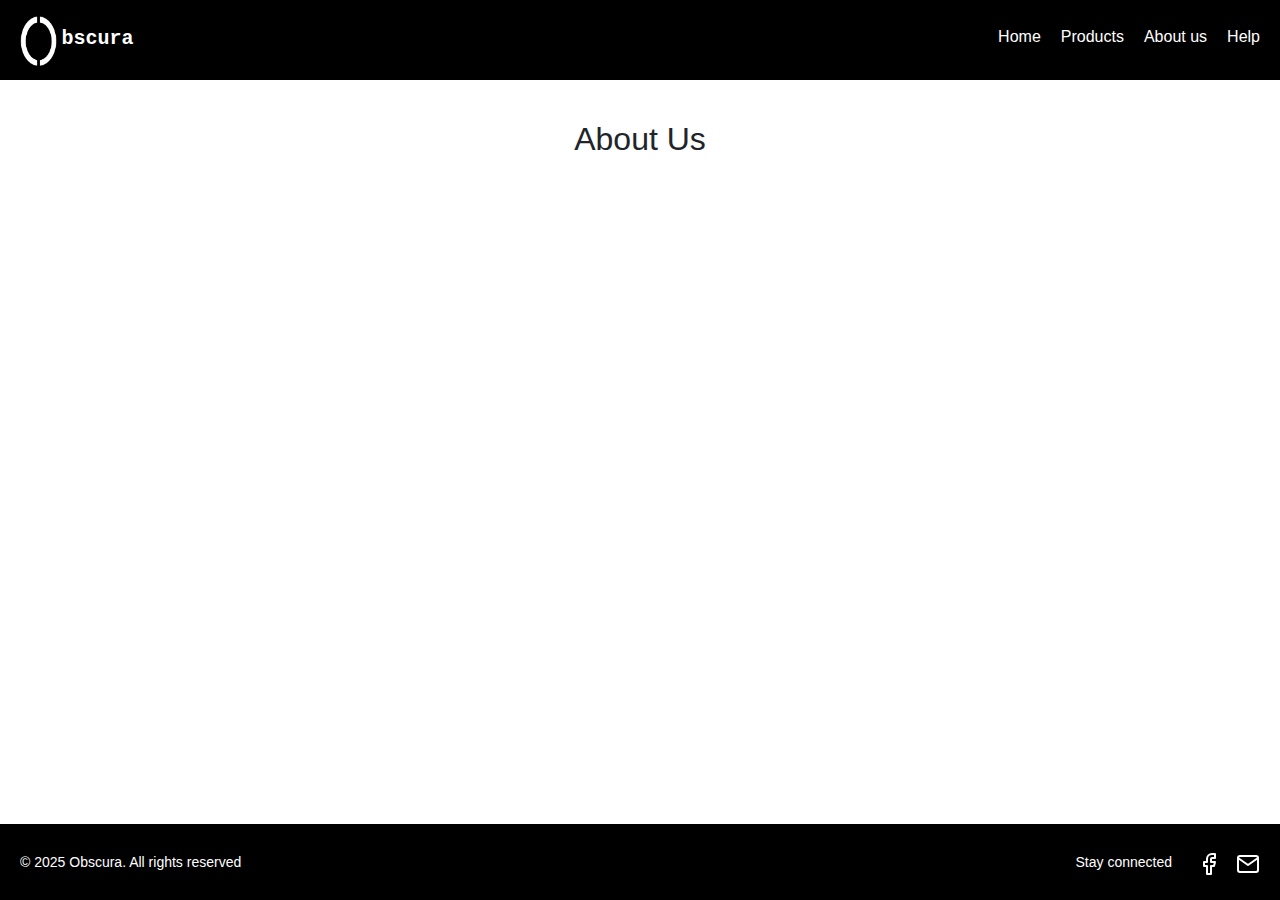
==== about.html @ 5c361ae5 "File Upoad" ====
<!DOCTYPE html>
<html lang="en">
  <head>
    <meta charset="UTF-8" />
    <meta name="viewport" content="width=device-width, initial-scale=1.0" />
    <link rel="stylesheet" href="assets/css/aboutus.css" />
    <link href="https://cdn.jsdelivr.net/npm/bootstrap@5.3.3/dist/css/bootstrap.min.css" rel="stylesheet">
    <script src="https://cdn.jsdelivr.net/npm/bootstrap@5.3.3/dist/js/bootstrap.bundle.min.js"></script>
    <script src="https://www.w3schools.com/lib/w3.js"></script>
    <title>Obscura - Thermal Imaging Solutions</title>
  </head>
  <body>
    <header>
      <a class="logo" href="index.html">
        <img src="assets/images/logo.png" alt="Obscura Logo" />
        <span>bscura</span>
      </a>
      <button class="menu-toggle" id="menuToggle">☰</button>
      <div id="navbar-container"></div>
    </header>

    <div class="main-content">
      <h2>About Us</h2>
    </div>

    <div id="footer-container"></div>

    <script>
      // Wait for the DOM to be fully loaded
      document.addEventListener('DOMContentLoaded', function() {
        // Fetch the navbar.html file
        fetch('assets/layout/navbar.html')
          .then(response => {
            // Check if the file was fetched successfully
            if (!response.ok) {
              throw new Error('Failed to load navbar');
            }
            return response.text();
          })
          .then(data => {
            // Insert the fetched HTML into the navbar-container
            document.getElementById('navbar-container').innerHTML = data;
          })
          .catch(error => {
            console.error('Error:', error);
          });
      });
    </script>    
    <script>
      // Wait for the DOM to be fully loaded
      document.addEventListener('DOMContentLoaded', function() {
        // Fetch the navbar.html file
        fetch('assets/layout/footer.html')
          .then(response => {
            // Check if the file was fetched successfully
            if (!response.ok) {
              throw new Error('Failed to load navbar');
            }
            return response.text();
          })
          .then(data => {
            // Insert the fetched HTML into the navbar-container
            document.getElementById('footer-container').innerHTML = data;
          })
          .catch(error => {
            console.error('Error:', error);
          });
      });
    </script>    
    <script>
      // Mobile menu toggle functionality
      document.addEventListener("DOMContentLoaded", function () {
        const menuToggle = document.getElementById("menuToggle");
        const mainNav = document.getElementById("mainNav");

        menuToggle.addEventListener("click", function () {
          mainNav.classList.toggle("active");
        });

        // Close menu when clicking a link
        const navLinks = document.querySelectorAll("nav ul li a");
        navLinks.forEach((link) => {
          link.addEventListener("click", function () {
            mainNav.classList.remove("active");
          });
        });

        // Close menu when clicking outside
        document.addEventListener("click", function (event) {
          if (
            !event.target.closest("nav") &&
            !event.target.closest(".menu-toggle")
          ) {
            mainNav.classList.remove("active");
          }
        });
      });
    </script>
  </body>
</html>
---- assets/css/aboutus.css ----
/* Nav Styles */
/* Reset and base styles */
* {
  margin: 0;
  padding: 0;
  box-sizing: border-box;
  font-family: "Segoe UI", Tahoma, Geneva, Verdana, sans-serif;
}

html,
body {
  height: 100%;
}

body {
  background-color: #f8f8f8;
  color: #333;
  line-height: 1.6;
  display: flex;
  flex-direction: column;
  min-height: 100vh;
}

/* Header styles */
header {
  background-color: #000;
  padding: 15px 0;
  display: flex;
  justify-content: space-between;
  align-items: center;
  flex-wrap: wrap;
}

.logo {
  padding-left: 20px;
  text-decoration: none;
}

.logo img {
  height: 50px;
  margin-bottom: -2px;
}

/* Hamburger menu for mobile */
.menu-toggle {
  display: none;
  padding: 10px 20px;
  background: none;
  border: none;
  cursor: pointer;
  color: white;
  font-size: 24px;
}

nav ul {
  display: flex;
  list-style: none;
  padding-right: 20px;
}

nav ul li {
  margin-left: 20px;
}

nav ul li a {
  color: #fff;
  text-decoration: none;
  font-weight: 500;
  transition: color 0.3s ease;
}

nav ul li a:hover {
  color: #ccc;
}

.navvy {
  margin-top: 10px;
}

/* Main content styles */
.main-content {
  max-width: 1200px;
  margin: 0 auto;
  padding: 40px 20px;
  flex: 1;
}

/* Footer styles */
footer {
  background-color: #000;
  color: #fff;
  padding: 20px;
  display: flex;
  justify-content: space-between;
  align-items: center;
  flex-wrap: wrap;
  width: 100%;
  position: sticky;
  bottom: 0;
  z-index: 10;
}

.copyright {
  font-size: 14px;
  padding: 5px 0;
}

.social-links {
  display: flex;
  align-items: center;
}

.social-links a {
  margin-left: 15px;
  color: #fff;
  text-decoration: none;
  font-size: 24px;
  transition: transform 0.3s ease;
  display: inline-block;
}

.social-links a:hover {
  transform: translateY(-3px);
}

.connect-text {
  margin-right: 10px;
  font-size: 14px;
  white-space: nowrap;
}

.logo span {
  color: white;
  font-family: "Courier New", Courier, monospace;
  font-weight: 900;
  font-size: 20px;
}

/* Responsive styles */
@media (max-width: 768px) {
  .menu-toggle {
    display: block;
  }

  nav {
    width: 100%;
    overflow: hidden;
    max-height: 0;
    transition: max-height 0.3s ease;
  }

  nav.active {
    max-height: 300px;
  }

  nav ul {
    flex-direction: column;
    width: 100%;
    padding: 0;
  }

  nav ul li {
    margin: 0;
    text-align: center;
    padding: 10px 0;
    border-top: 1px solid #333;
  }

  footer {
    flex-direction: column;
    align-items: center;
    text-align: center;
  }

  .copyright {
    margin-bottom: 15px;
  }

  .social-links {
    justify-content: center;
  }
}

@media (max-width: 480px) {
  .logo img {
    height: 40px;
  }
}
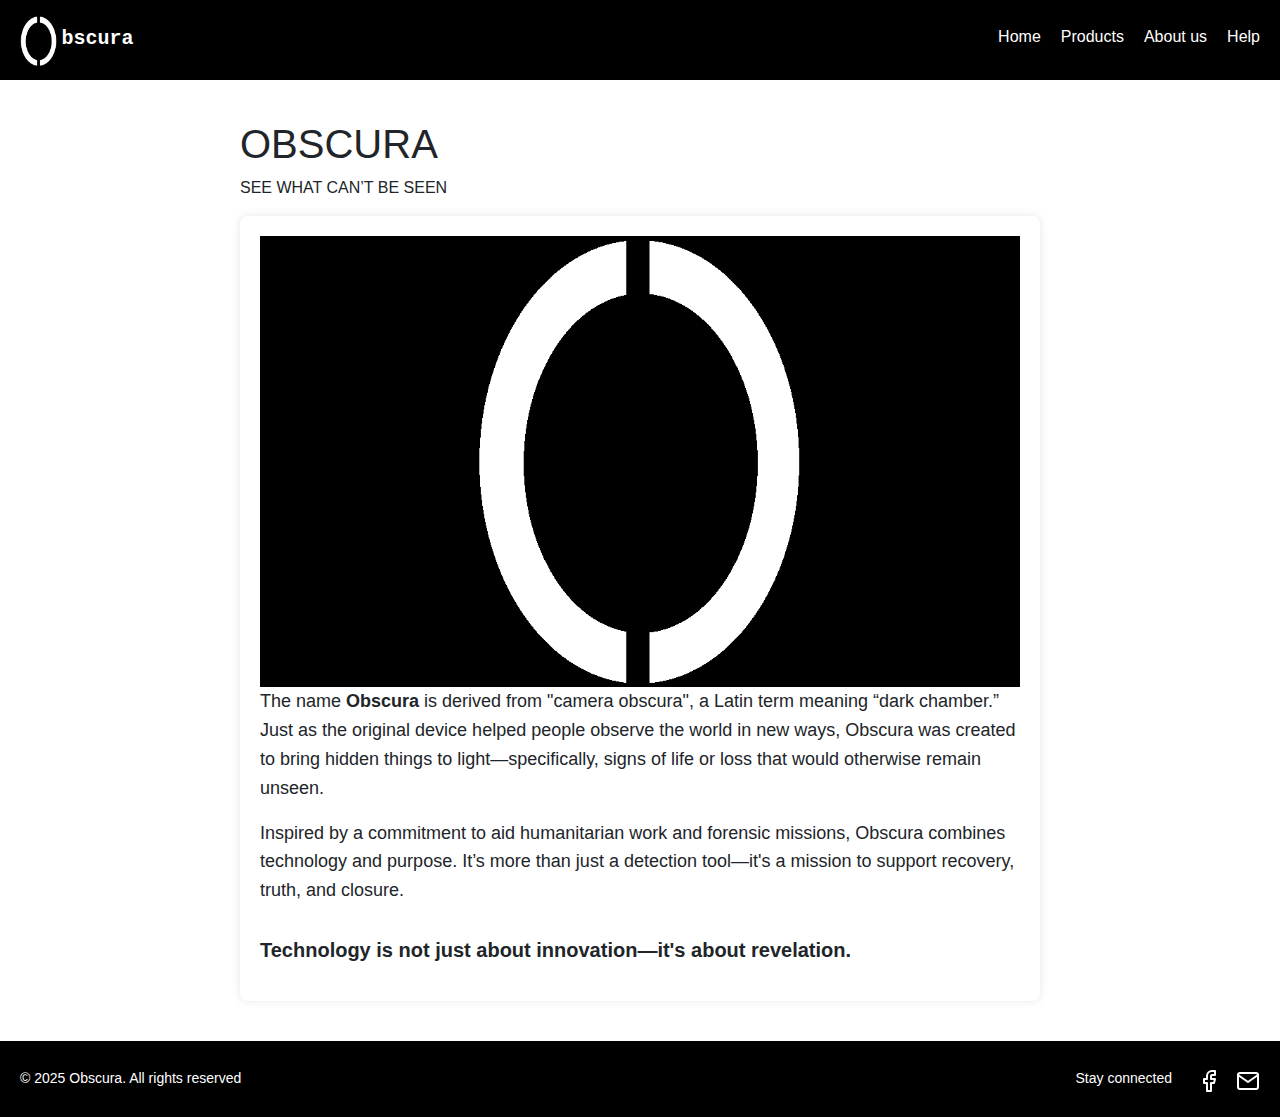
==== commit 9a0d3ca7: "fix" ====
--- a/about.html
+++ b/about.html
@@ -4,7 +4,10 @@
     <meta charset="UTF-8" />
     <meta name="viewport" content="width=device-width, initial-scale=1.0" />
     <link rel="stylesheet" href="assets/css/aboutus.css" />
-    <link href="https://cdn.jsdelivr.net/npm/bootstrap@5.3.3/dist/css/bootstrap.min.css" rel="stylesheet">
+    <link
+      href="https://cdn.jsdelivr.net/npm/bootstrap@5.3.3/dist/css/bootstrap.min.css"
+      rel="stylesheet"
+    />
     <script src="https://cdn.jsdelivr.net/npm/bootstrap@5.3.3/dist/js/bootstrap.bundle.min.js"></script>
     <script src="https://www.w3schools.com/lib/w3.js"></script>
     <title>Obscura - Thermal Imaging Solutions</title>
@@ -16,84 +19,107 @@
         <span>bscura</span>
       </a>
       <button class="menu-toggle" id="menuToggle">☰</button>
-      <div id="navbar-container"></div>
+      <nav id="mainNav">
+        <ul class="navvy">
+          <li><a href="index.html">Home</a></li>
+          <li><a href="products.html">Products</a></li>
+          <li><a href="about.html">About us</a></li>
+          <li><a href="help.html">Help</a></li>
+        </ul>
+      </nav>
+
+      <script>
+        // Mobile menu toggle functionality
+        document.addEventListener("DOMContentLoaded", function () {
+          const menuToggle = document.getElementById("menuToggle");
+          const mainNav = document.getElementById("mainNav");
+
+          menuToggle.addEventListener("click", function () {
+            mainNav.classList.toggle("active");
+          });
+
+          // Close menu when clicking a link
+          const navLinks = document.querySelectorAll("nav ul li a");
+          navLinks.forEach((link) => {
+            link.addEventListener("click", function () {
+              mainNav.classList.remove("active");
+            });
+          });
+
+          // Close menu when clicking outside
+          document.addEventListener("click", function (event) {
+            if (
+              !event.target.closest("nav") &&
+              !event.target.closest(".menu-toggle")
+            ) {
+              mainNav.classList.remove("active");
+            }
+          });
+
+          // Highlight the current page in the menu based on URL
+          const currentUrl = window.location.pathname;
+          const navItems = document.querySelectorAll("nav ul li a");
+
+          navItems.forEach((link) => {
+            if (link.getAttribute("href") === currentUrl) {
+              link.classList.add("active");
+            }
+          });
+        });
+      </script>
     </header>
 
     <div class="main-content">
-      <h2>About Us</h2>
+      <h1>OBSCURA</h1>
+      <p>SEE WHAT CAN’T BE SEEN</p>
+
+      <div class="content">
+        <img src="assets/images/logo2.png" alt="Obscura Logo" class="logos" />
+
+        <section class="intro-text">
+          <p>
+            The name <strong>Obscura</strong> is derived from "camera obscura",
+            a Latin term meaning “dark chamber.” Just as the original device
+            helped people observe the world in new ways, Obscura was created to
+            bring hidden things to light—specifically, signs of life or loss
+            that would otherwise remain unseen.
+          </p>
+
+          <p>
+            Inspired by a commitment to aid humanitarian work and forensic
+            missions, Obscura combines technology and purpose. It’s more than
+            just a detection tool—it's a mission to support recovery, truth, and
+            closure.
+          </p>
+        </section>
+
+        <section class="mission-text">
+          <p>Technology is not just about innovation—it's about revelation.</p>
+        </section>
+      </div>
     </div>
 
     <div id="footer-container"></div>
 
     <script>
       // Wait for the DOM to be fully loaded
-      document.addEventListener('DOMContentLoaded', function() {
+      document.addEventListener("DOMContentLoaded", function () {
         // Fetch the navbar.html file
-        fetch('assets/layout/navbar.html')
-          .then(response => {
+        fetch("assets/layout/footer.html")
+          .then((response) => {
             // Check if the file was fetched successfully
             if (!response.ok) {
-              throw new Error('Failed to load navbar');
+              throw new Error("Failed to load navbar");
             }
             return response.text();
           })
-          .then(data => {
+          .then((data) => {
             // Insert the fetched HTML into the navbar-container
-            document.getElementById('navbar-container').innerHTML = data;
+            document.getElementById("footer-container").innerHTML = data;
           })
-          .catch(error => {
-            console.error('Error:', error);
+          .catch((error) => {
+            console.error("Error:", error);
           });
-      });
-    </script>    
-    <script>
-      // Wait for the DOM to be fully loaded
-      document.addEventListener('DOMContentLoaded', function() {
-        // Fetch the navbar.html file
-        fetch('assets/layout/footer.html')
-          .then(response => {
-            // Check if the file was fetched successfully
-            if (!response.ok) {
-              throw new Error('Failed to load navbar');
-            }
-            return response.text();
-          })
-          .then(data => {
-            // Insert the fetched HTML into the navbar-container
-            document.getElementById('footer-container').innerHTML = data;
-          })
-          .catch(error => {
-            console.error('Error:', error);
-          });
-      });
-    </script>    
-    <script>
-      // Mobile menu toggle functionality
-      document.addEventListener("DOMContentLoaded", function () {
-        const menuToggle = document.getElementById("menuToggle");
-        const mainNav = document.getElementById("mainNav");
-
-        menuToggle.addEventListener("click", function () {
-          mainNav.classList.toggle("active");
-        });
-
-        // Close menu when clicking a link
-        const navLinks = document.querySelectorAll("nav ul li a");
-        navLinks.forEach((link) => {
-          link.addEventListener("click", function () {
-            mainNav.classList.remove("active");
-          });
-        });
-
-        // Close menu when clicking outside
-        document.addEventListener("click", function (event) {
-          if (
-            !event.target.closest("nav") &&
-            !event.target.closest(".menu-toggle")
-          ) {
-            mainNav.classList.remove("active");
-          }
-        });
       });
     </script>
   </body>
--- a/assets/css/aboutus.css
+++ b/assets/css/aboutus.css
@@ -186,3 +186,29 @@
     height: 40px;
   }
 }
+
+.content {
+  max-width: 800px;
+  margin: 0 auto;
+  padding: 20px;
+  background-color: white;
+  box-shadow: 0 0 10px rgba(0, 0, 0, 0.1);
+  border-radius: 8px;
+}
+
+.logos {
+  width: 100%;
+  display: block;
+  margin: 0 auto;
+}
+
+.intro-text {
+  font-size: 18px;
+  line-height: 1.6;
+}
+
+.mission-text {
+  margin-top: 30px;
+  font-size: 20px;
+  font-weight: bold;
+}
